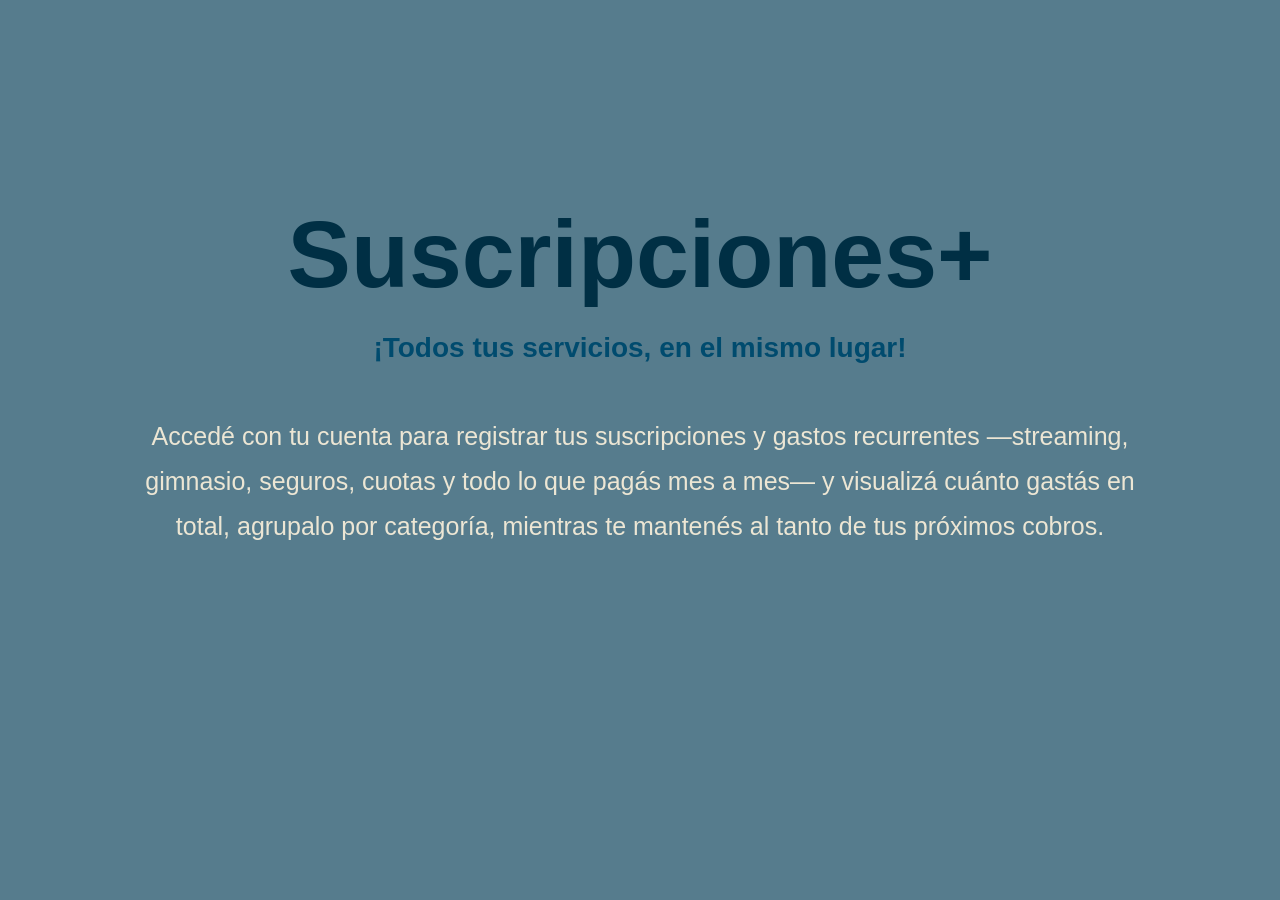
==== static/index.html @ 96b7b7ec "Primer commit: index.html y servidor básico" ====
<!DOCTYPE html>
<html lang="es">
<head>
  <meta charset="UTF-8">
  <title>Suscripciones+</title>
  <link rel="stylesheet" type="text/css" href="estilos.css">
</head>
<body>
  <h1>Suscripciones+</h1>
  <h2> ¡Todos tus servicios, en el mismo lugar!</h2>
  <p>Accedé con tu cuenta para registrar tus suscripciones y gastos recurrentes —streaming, gimnasio, seguros, cuotas y todo lo que pagás mes a mes— y visualizá cuánto gastás en total, agrupalo por categoría, mientras te mantenés al tanto de tus próximos cobros.</p>

</body>
</html>
---- static/estilos.css ----
body {

  background-color: #567c8d;
  text-align: center;
  margin: 200px auto;
  padding: 20px auto;
  max-width: 1000px;
}

h1 {
  font-family: Verdana, Geneva, Tahoma, sans-serif;
  font-weight: bold;
  font-size: 95px;
  color: #002f44;
  margin-bottom: 20px;
  margin: 20px auto;
}

h2 {
  font-family: Verdana, Geneva, Tahoma, sans-serif;
  font-size: 28px;
  color: #004b6e;
  margin-bottom: 20px;
}
p {
  font-size: 25px;
   font-family: 'Gill Sans', 'Gill Sans MT', Calibri, 'Trebuchet MS', sans-serif;
 
  color: #ece6d4;
  line-height: 1.8;
  margin: 50px auto;
}
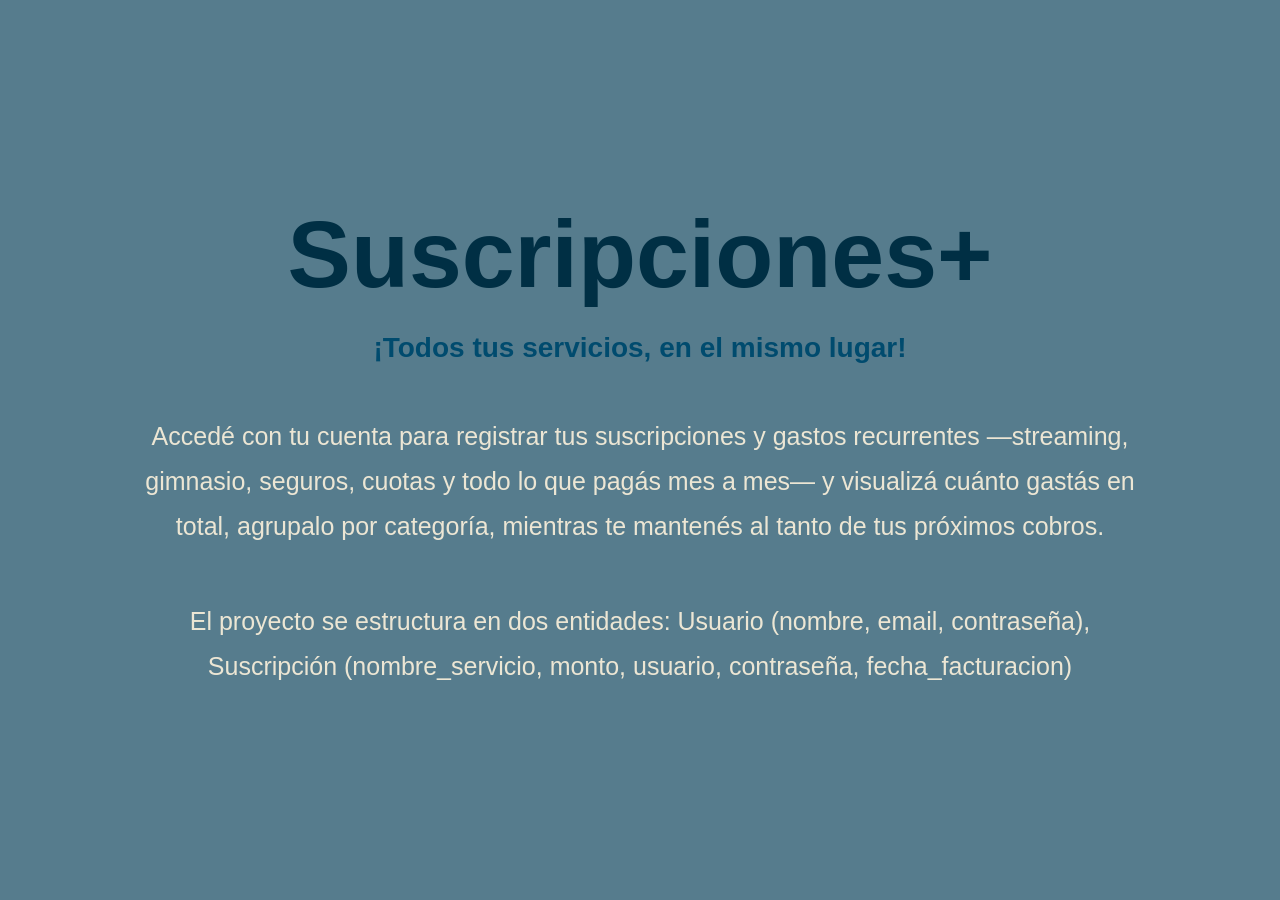
==== commit 30c7ad94: "Update index.html Added a paragraph describing the project structure and entities." ====
--- a/static/index.html
+++ b/static/index.html
@@ -1,7 +1,6 @@
 <!DOCTYPE html>
-<html lang="es">
+<html>
 <head>
-  <meta charset="UTF-8">
   <title>Suscripciones+</title>
   <link rel="stylesheet" type="text/css" href="estilos.css">
 </head>
@@ -9,6 +8,6 @@
   <h1>Suscripciones+</h1>
   <h2> ¡Todos tus servicios, en el mismo lugar!</h2>
   <p>Accedé con tu cuenta para registrar tus suscripciones y gastos recurrentes —streaming, gimnasio, seguros, cuotas y todo lo que pagás mes a mes— y visualizá cuánto gastás en total, agrupalo por categoría, mientras te mantenés al tanto de tus próximos cobros.</p>
-
+  <p>El proyecto se estructura en dos entidades: Usuario (nombre, email, contraseña), Suscripción (nombre_servicio, monto, usuario, contraseña, fecha_facturacion)</p>
 </body>
-</html>+</html>
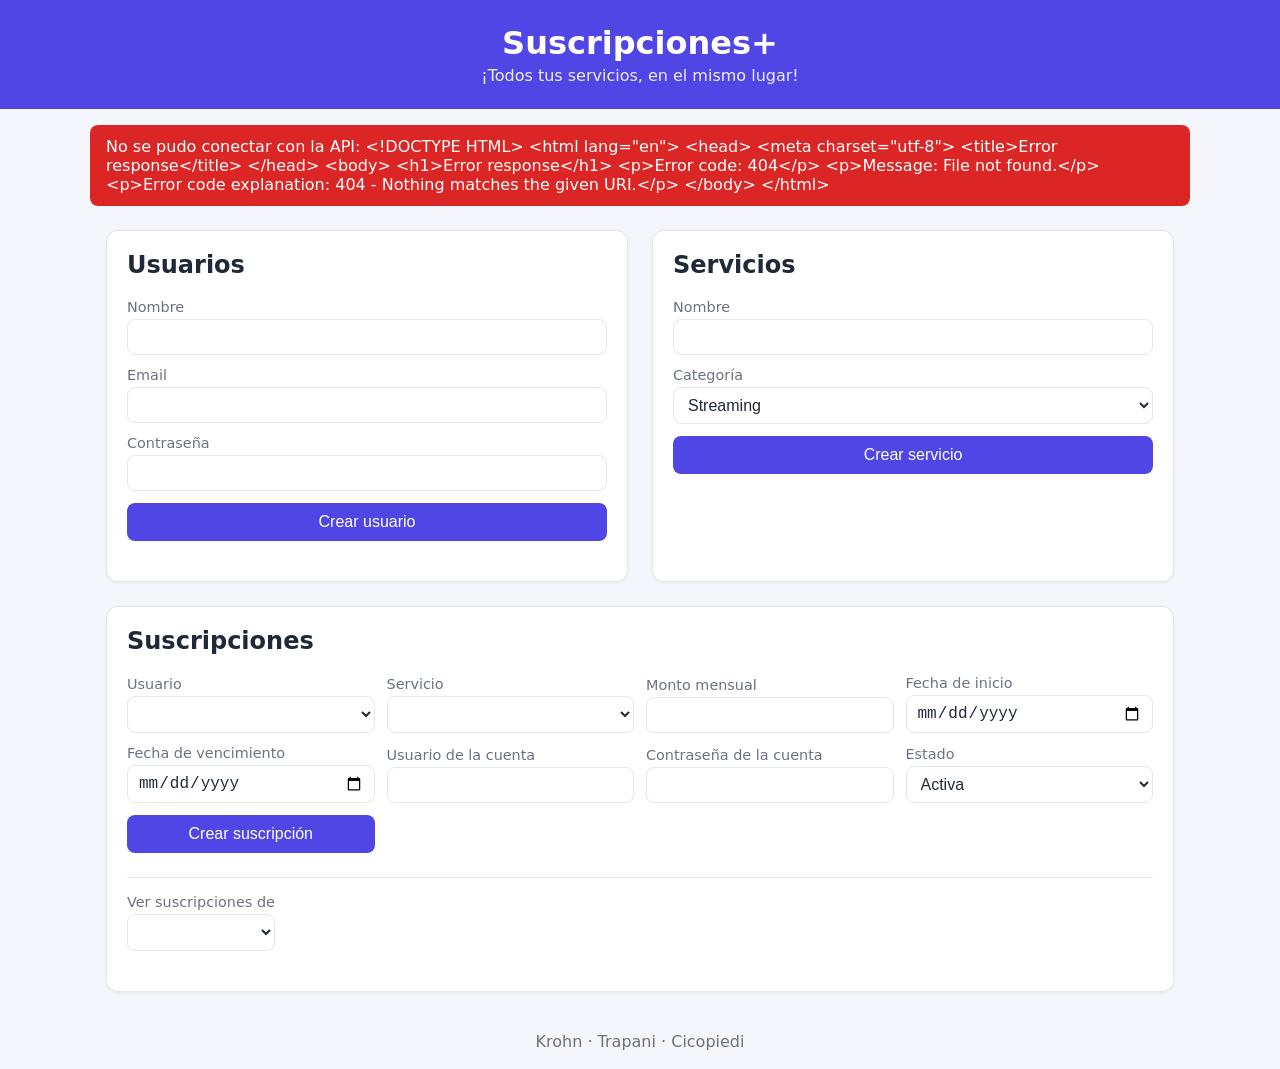
==== commit fb258e1d: "TP4: frontend HTML/CSS/JS que consume la API REST y ejercicios 1 a 5" ====
--- a/static/index.html
+++ b/static/index.html
@@ -1,13 +1,110 @@
 <!DOCTYPE html>
-<html>
+<html lang="es">
 <head>
+  <meta charset="UTF-8">
+  <meta name="viewport" content="width=device-width, initial-scale=1.0">
   <title>Suscripciones+</title>
-  <link rel="stylesheet" type="text/css" href="estilos.css">
+  <link rel="stylesheet" href="styles.css">
 </head>
 <body>
-  <h1>Suscripciones+</h1>
-  <h2> ¡Todos tus servicios, en el mismo lugar!</h2>
-  <p>Accedé con tu cuenta para registrar tus suscripciones y gastos recurrentes —streaming, gimnasio, seguros, cuotas y todo lo que pagás mes a mes— y visualizá cuánto gastás en total, agrupalo por categoría, mientras te mantenés al tanto de tus próximos cobros.</p>
-  <p>El proyecto se estructura en dos entidades: Usuario (nombre, email, contraseña), Suscripción (nombre_servicio, monto, usuario, contraseña, fecha_facturacion)</p>
+  <header class="encabezado">
+    <h1>Suscripciones+</h1>
+    <p>¡Todos tus servicios, en el mismo lugar!</p>
+  </header>
+
+  <div id="mensaje" class="mensaje" role="status" hidden></div>
+
+  <main class="tablero">
+
+    <!-- ===================== USUARIOS ===================== -->
+    <section class="panel" id="panel-usuarios">
+      <h2>Usuarios</h2>
+      <form id="form-usuario" class="formulario">
+        <label>Nombre
+          <input type="text" name="nombre" required>
+        </label>
+        <label>Email
+          <input type="email" name="email" required>
+        </label>
+        <label>Contraseña
+          <input type="password" name="password" required>
+        </label>
+        <button type="submit">Crear usuario</button>
+      </form>
+      <ul id="lista-usuarios" class="lista"></ul>
+    </section>
+
+    <!-- ===================== SERVICIOS ===================== -->
+    <section class="panel" id="panel-servicios">
+      <h2>Servicios</h2>
+      <form id="form-servicio" class="formulario">
+        <label>Nombre
+          <input type="text" name="nombre" required>
+        </label>
+        <label>Categoría
+          <select name="categoria" required>
+            <option>Streaming</option>
+            <option>Música</option>
+            <option>Software</option>
+            <option>Gimnasio</option>
+            <option>Salud</option>
+            <option>Financiero</option>
+            <option>Turismo</option>
+            <option>Otros</option>
+          </select>
+        </label>
+        <button type="submit">Crear servicio</button>
+      </form>
+      <ul id="lista-servicios" class="lista"></ul>
+    </section>
+
+    <!-- ===================== SUSCRIPCIONES ===================== -->
+    <section class="panel panel-ancho" id="panel-suscripciones">
+      <h2>Suscripciones</h2>
+      <form id="form-suscripcion" class="formulario formulario-grilla">
+        <label>Usuario
+          <select name="id_usuario" class="select-usuarios" required></select>
+        </label>
+        <label>Servicio
+          <select name="id_servicio" id="select-servicios" required></select>
+        </label>
+        <label>Monto mensual
+          <input type="number" name="monto" min="0.01" step="0.01" required>
+        </label>
+        <label>Fecha de inicio
+          <input type="date" name="fecha_inicio" required>
+        </label>
+        <label>Fecha de vencimiento
+          <input type="date" name="fecha_vencimiento" required>
+        </label>
+        <label>Usuario de la cuenta
+          <input type="text" name="usuario_cuenta" required>
+        </label>
+        <label>Contraseña de la cuenta
+          <input type="password" name="password_cuenta" required>
+        </label>
+        <label>Estado
+          <select name="estado">
+            <option>Activa</option>
+            <option>Pausada</option>
+            <option>Cancelada</option>
+          </select>
+        </label>
+        <button type="submit">Crear suscripción</button>
+      </form>
+
+      <div class="filtro">
+        <label>Ver suscripciones de
+          <select id="filtro-usuario" class="select-usuarios"></select>
+        </label>
+        <p id="total-mensual" class="total"></p>
+      </div>
+      <ul id="lista-suscripciones" class="lista"></ul>
+    </section>
+  </main>
+
+  <footer class="pie">Krohn · Trapani · Cicopiedi</footer>
+
+  <script src="app.js"></script>
 </body>
 </html>
--- a/static/styles.css
+++ b/static/styles.css
@@ -0,0 +1,223 @@
+:root {
+  --fondo: #f4f6fb;
+  --tarjeta: #ffffff;
+  --texto: #1f2937;
+  --suave: #6b7280;
+  --primario: #4f46e5;
+  --primario-oscuro: #4338ca;
+  --peligro: #dc2626;
+  --exito: #16a34a;
+  --borde: #e5e7eb;
+}
+
+* {
+  box-sizing: border-box;
+}
+
+body {
+  margin: 0;
+  font-family: system-ui, -apple-system, "Segoe UI", Roboto, sans-serif;
+  background: var(--fondo);
+  color: var(--texto);
+}
+
+.encabezado {
+  background: var(--primario);
+  color: white;
+  padding: 24px 16px;
+  text-align: center;
+}
+
+.encabezado h1 {
+  margin: 0 0 4px;
+}
+
+.encabezado p {
+  margin: 0;
+  opacity: 0.9;
+}
+
+/* Layout principal con CSS Grid: dos paneles arriba y suscripciones abajo a lo ancho */
+.tablero {
+  display: grid;
+  grid-template-columns: repeat(2, 1fr);
+  gap: 24px;
+  max-width: 1100px;
+  margin: 24px auto;
+  padding: 0 16px;
+}
+
+.panel {
+  background: var(--tarjeta);
+  border: 1px solid var(--borde);
+  border-radius: 12px;
+  padding: 20px;
+  box-shadow: 0 1px 3px rgba(0, 0, 0, 0.06);
+}
+
+.panel h2 {
+  margin-top: 0;
+}
+
+.panel-ancho {
+  grid-column: 1 / -1;
+}
+
+/* Formularios con Flexbox */
+.formulario {
+  display: flex;
+  flex-direction: column;
+  gap: 12px;
+}
+
+.formulario-grilla {
+  display: grid;
+  grid-template-columns: repeat(auto-fit, minmax(200px, 1fr));
+  align-items: end;
+}
+
+label {
+  display: flex;
+  flex-direction: column;
+  gap: 4px;
+  font-size: 0.9rem;
+  color: var(--suave);
+}
+
+input,
+select {
+  padding: 8px 10px;
+  border: 1px solid var(--borde);
+  border-radius: 8px;
+  font-size: 1rem;
+  color: var(--texto);
+  background: white;
+}
+
+input:focus,
+select:focus {
+  outline: 2px solid var(--primario);
+  outline-offset: 1px;
+}
+
+button {
+  padding: 10px 14px;
+  border: none;
+  border-radius: 8px;
+  background: var(--primario);
+  color: white;
+  font-size: 1rem;
+  cursor: pointer;
+}
+
+button:hover {
+  background: var(--primario-oscuro);
+}
+
+/* Listas de entidades */
+.lista {
+  list-style: none;
+  padding: 0;
+  margin: 20px 0 0;
+  display: flex;
+  flex-direction: column;
+  gap: 8px;
+}
+
+.item {
+  display: flex;
+  justify-content: space-between;
+  align-items: center;
+  gap: 12px;
+  padding: 10px 12px;
+  border: 1px solid var(--borde);
+  border-radius: 8px;
+}
+
+.item-info {
+  display: flex;
+  flex-direction: column;
+  min-width: 0;
+}
+
+.item-detalle {
+  font-size: 0.85rem;
+  color: var(--suave);
+  overflow-wrap: anywhere;
+}
+
+.vacio {
+  color: var(--suave);
+  font-style: italic;
+}
+
+.btn-eliminar {
+  background: transparent;
+  color: var(--peligro);
+  border: 1px solid var(--peligro);
+  padding: 6px 10px;
+  font-size: 0.85rem;
+  flex-shrink: 0;
+}
+
+.btn-eliminar:hover {
+  background: var(--peligro);
+  color: white;
+}
+
+.etiqueta {
+  display: inline-block;
+  padding: 2px 8px;
+  border-radius: 999px;
+  font-size: 0.75rem;
+  background: #eef2ff;
+  color: var(--primario);
+}
+
+.filtro {
+  display: flex;
+  flex-wrap: wrap;
+  justify-content: space-between;
+  align-items: end;
+  gap: 12px;
+  margin-top: 24px;
+  padding-top: 16px;
+  border-top: 1px solid var(--borde);
+}
+
+.total {
+  margin: 0;
+  font-weight: 600;
+}
+
+.mensaje {
+  max-width: 1100px;
+  margin: 16px auto 0;
+  padding: 12px 16px;
+  border-radius: 8px;
+  color: white;
+}
+
+.mensaje.ok {
+  background: var(--exito);
+}
+
+.mensaje.error {
+  background: var(--peligro);
+}
+
+.pie {
+  text-align: center;
+  color: var(--suave);
+  padding: 16px;
+}
+
+@media (max-width: 720px) {
+  .tablero {
+    grid-template-columns: 1fr;
+  }
+
+  .mensaje {
+    margin: 16px 16px 0;
+  }
+}
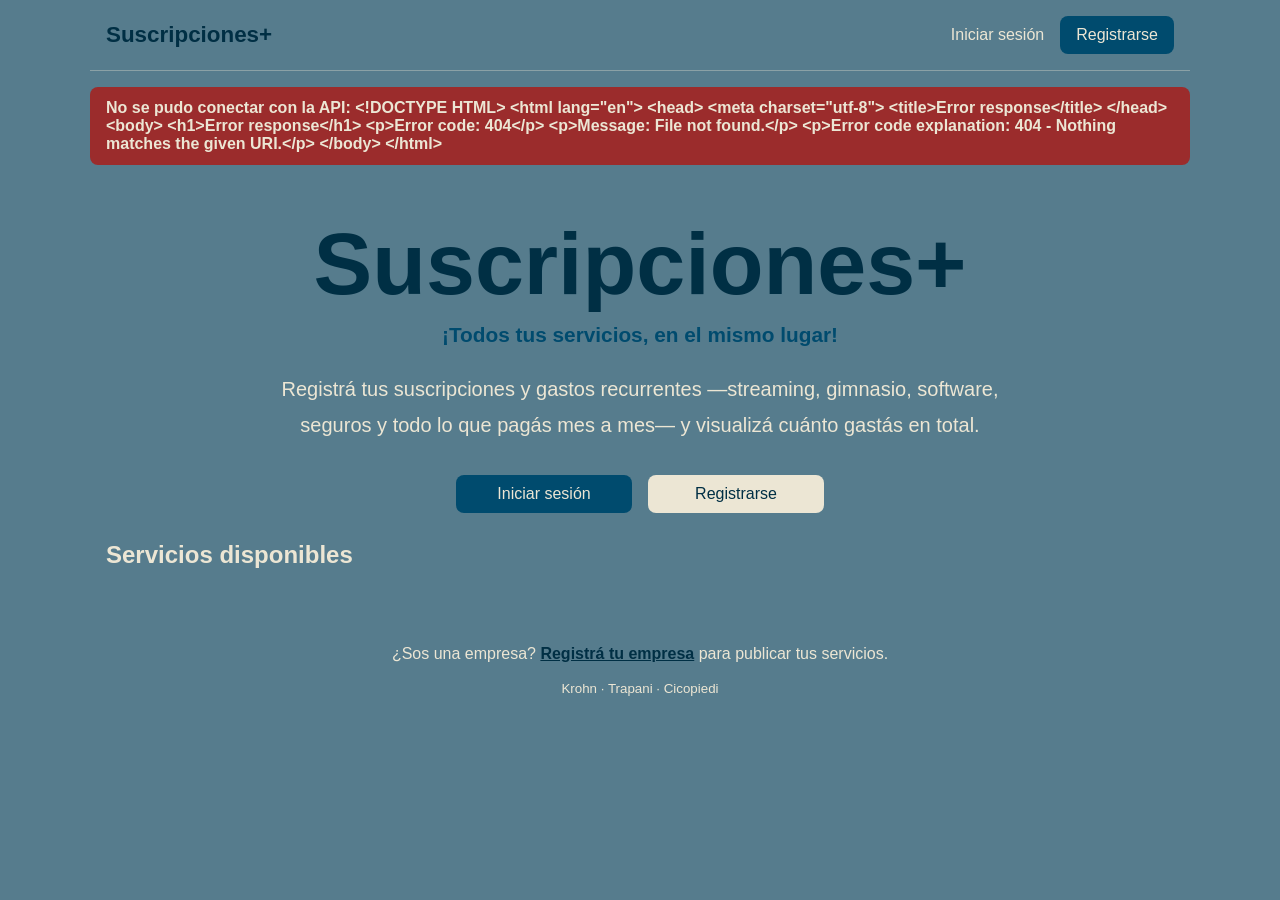
==== commit 8915f119: "TP4: inicio público, login/registro con sesiones y secciones separadas para consumidores y empresas" ====
--- a/static/index.html
+++ b/static/index.html
@@ -3,107 +3,46 @@
 <head>
   <meta charset="UTF-8">
   <meta name="viewport" content="width=device-width, initial-scale=1.0">
-  <title>Suscripciones+</title>
+  <title>Inicio · Suscripciones+</title>
   <link rel="stylesheet" href="styles.css">
 </head>
-<body>
-  <header class="encabezado">
-    <h1>Suscripciones+</h1>
-    <p>¡Todos tus servicios, en el mismo lugar!</p>
+<body data-pagina="inicio">
+  <header class="barra">
+    <a href="/" class="marca">Suscripciones+</a>
+    <!-- app.js reemplaza estos links según la sesión -->
+    <nav id="navegacion">
+      <a href="login.html">Iniciar sesión</a>
+      <a href="registro.html" class="boton">Registrarse</a>
+    </nav>
   </header>
 
   <div id="mensaje" class="mensaje" role="status" hidden></div>
 
-  <main class="tablero">
-
-    <!-- ===================== USUARIOS ===================== -->
-    <section class="panel" id="panel-usuarios">
-      <h2>Usuarios</h2>
-      <form id="form-usuario" class="formulario">
-        <label>Nombre
-          <input type="text" name="nombre" required>
-        </label>
-        <label>Email
-          <input type="email" name="email" required>
-        </label>
-        <label>Contraseña
-          <input type="password" name="password" required>
-        </label>
-        <button type="submit">Crear usuario</button>
-      </form>
-      <ul id="lista-usuarios" class="lista"></ul>
+  <main class="contenido">
+    <section class="portada">
+      <h1>Suscripciones+</h1>
+      <p class="lema">¡Todos tus servicios, en el mismo lugar!</p>
+      <p class="descripcion">
+        Registrá tus suscripciones y gastos recurrentes —streaming, gimnasio,
+        software, seguros y todo lo que pagás mes a mes— y visualizá cuánto
+        gastás en total.
+      </p>
+      <div class="acciones" id="acciones-inicio">
+        <a href="login.html" class="boton">Iniciar sesión</a>
+        <a href="registro.html" class="boton boton-claro">Registrarse</a>
+      </div>
     </section>
 
-    <!-- ===================== SERVICIOS ===================== -->
-    <section class="panel" id="panel-servicios">
-      <h2>Servicios</h2>
-      <form id="form-servicio" class="formulario">
-        <label>Nombre
-          <input type="text" name="nombre" required>
-        </label>
-        <label>Categoría
-          <select name="categoria" required>
-            <option>Streaming</option>
-            <option>Música</option>
-            <option>Software</option>
-            <option>Gimnasio</option>
-            <option>Salud</option>
-            <option>Financiero</option>
-            <option>Turismo</option>
-            <option>Otros</option>
-          </select>
-        </label>
-        <button type="submit">Crear servicio</button>
-      </form>
-      <ul id="lista-servicios" class="lista"></ul>
-    </section>
-
-    <!-- ===================== SUSCRIPCIONES ===================== -->
-    <section class="panel panel-ancho" id="panel-suscripciones">
-      <h2>Suscripciones</h2>
-      <form id="form-suscripcion" class="formulario formulario-grilla">
-        <label>Usuario
-          <select name="id_usuario" class="select-usuarios" required></select>
-        </label>
-        <label>Servicio
-          <select name="id_servicio" id="select-servicios" required></select>
-        </label>
-        <label>Monto mensual
-          <input type="number" name="monto" min="0.01" step="0.01" required>
-        </label>
-        <label>Fecha de inicio
-          <input type="date" name="fecha_inicio" required>
-        </label>
-        <label>Fecha de vencimiento
-          <input type="date" name="fecha_vencimiento" required>
-        </label>
-        <label>Usuario de la cuenta
-          <input type="text" name="usuario_cuenta" required>
-        </label>
-        <label>Contraseña de la cuenta
-          <input type="password" name="password_cuenta" required>
-        </label>
-        <label>Estado
-          <select name="estado">
-            <option>Activa</option>
-            <option>Pausada</option>
-            <option>Cancelada</option>
-          </select>
-        </label>
-        <button type="submit">Crear suscripción</button>
-      </form>
-
-      <div class="filtro">
-        <label>Ver suscripciones de
-          <select id="filtro-usuario" class="select-usuarios"></select>
-        </label>
-        <p id="total-mensual" class="total"></p>
-      </div>
-      <ul id="lista-suscripciones" class="lista"></ul>
+    <section>
+      <h2>Servicios disponibles</h2>
+      <ul id="catalogo" class="catalogo"></ul>
     </section>
   </main>
 
-  <footer class="pie">Krohn · Trapani · Cicopiedi</footer>
+  <footer class="pie">
+    <p id="aviso-empresas">¿Sos una empresa? <a href="registro.html?tipo=empresa">Registrá tu empresa</a> para publicar tus servicios.</p>
+    <small>Krohn · Trapani · Cicopiedi</small>
+  </footer>
 
   <script src="app.js"></script>
 </body>
--- a/static/styles.css
+++ b/static/styles.css
@@ -1,13 +1,16 @@
+/* Paleta de la primera entrega: azul acero, azul petróleo y crema */
 :root {
-  --fondo: #f4f6fb;
-  --tarjeta: #ffffff;
-  --texto: #1f2937;
-  --suave: #6b7280;
-  --primario: #4f46e5;
-  --primario-oscuro: #4338ca;
-  --peligro: #dc2626;
-  --exito: #16a34a;
-  --borde: #e5e7eb;
+  --fondo: #567c8d;
+  --tarjeta: #ece6d4;
+  --campo: #f7f3e8;
+  --texto: #002f44;
+  --suave: #4a6672;
+  --primario: #004b6e;
+  --primario-oscuro: #002f44;
+  --crema: #ece6d4;
+  --peligro: #9b2c2c;
+  --exito: #1e6b3a;
+  --borde: #cfc5a8;
 }
 
 * {
@@ -16,35 +19,243 @@
 
 body {
   margin: 0;
-  font-family: system-ui, -apple-system, "Segoe UI", Roboto, sans-serif;
+  font-family: "Gill Sans", "Gill Sans MT", Calibri, "Trebuchet MS", sans-serif;
   background: var(--fondo);
   color: var(--texto);
 }
 
-.encabezado {
+h1,
+h2 {
+  font-family: Verdana, Geneva, Tahoma, sans-serif;
+}
+
+a {
+  color: var(--primario-oscuro);
+}
+
+/* ---------- Barra de navegación (Flexbox) ---------- */
+
+.barra {
+  display: flex;
+  flex-wrap: wrap;
+  justify-content: space-between;
+  align-items: center;
+  gap: 12px;
+  max-width: 1100px;
+  margin: 0 auto;
+  padding: 16px;
+  border-bottom: 1px solid rgba(236, 230, 212, 0.35);
+}
+
+.marca {
+  font-family: Verdana, Geneva, Tahoma, sans-serif;
+  font-size: 1.4rem;
+  font-weight: bold;
+  text-decoration: none;
+  color: var(--primario-oscuro);
+}
+
+#navegacion {
+  display: flex;
+  flex-wrap: wrap;
+  align-items: center;
+  gap: 16px;
+}
+
+#navegacion a {
+  color: var(--crema);
+  text-decoration: none;
+}
+
+#navegacion a:hover {
+  text-decoration: underline;
+}
+
+.saludo {
+  color: var(--crema);
+  font-weight: bold;
+}
+
+.boton-salir {
+  padding: 6px 12px;
+  background: transparent;
+  border: 1px solid var(--crema);
+  color: var(--crema);
+}
+
+.boton-salir:hover {
+  background: var(--crema);
+  color: var(--primario-oscuro);
+}
+
+/* enlaces con aspecto de botón */
+.boton,
+#navegacion a.boton {
+  display: inline-block;
+  padding: 10px 16px;
+  border-radius: 8px;
   background: var(--primario);
-  color: white;
-  padding: 24px 16px;
+  color: var(--crema);
+  text-decoration: none;
   text-align: center;
 }
 
-.encabezado h1 {
-  margin: 0 0 4px;
-}
-
-.encabezado p {
-  margin: 0;
-  opacity: 0.9;
-}
-
-/* Layout principal con CSS Grid: dos paneles arriba y suscripciones abajo a lo ancho */
-.tablero {
-  display: grid;
-  grid-template-columns: repeat(2, 1fr);
-  gap: 24px;
+.boton:hover,
+#navegacion a.boton:hover {
+  background: var(--primario-oscuro);
+  text-decoration: none;
+}
+
+.boton-claro {
+  background: var(--crema);
+  color: var(--primario-oscuro);
+}
+
+.boton-claro:hover {
+  background: var(--campo);
+}
+
+.contenido {
   max-width: 1100px;
   margin: 24px auto;
   padding: 0 16px;
+}
+
+.contenido > h1,
+.bienvenida h1,
+.titulo-con-accion h1 {
+  color: var(--primario-oscuro);
+}
+
+/* ---------- Portada (home) ---------- */
+
+.portada {
+  text-align: center;
+  padding: 24px 0 8px;
+}
+
+.portada h1 {
+  margin: 0 0 8px;
+  font-size: clamp(2.8rem, 10vw, 5.5rem);
+  color: var(--primario-oscuro);
+}
+
+.lema {
+  margin: 0;
+  font-family: Verdana, Geneva, Tahoma, sans-serif;
+  font-size: 1.3rem;
+  font-weight: bold;
+  color: var(--primario);
+}
+
+.descripcion {
+  max-width: 46rem;
+  margin: 24px auto 32px;
+  font-size: 1.25rem;
+  line-height: 1.8;
+  color: var(--crema);
+}
+
+.acciones {
+  display: flex;
+  flex-wrap: wrap;
+  justify-content: center;
+  gap: 16px;
+}
+
+.acciones .boton {
+  min-width: 11rem;
+}
+
+section > h2 {
+  color: var(--crema);
+}
+
+/* catálogo público con CSS Grid */
+.catalogo {
+  list-style: none;
+  padding: 0;
+  display: grid;
+  grid-template-columns: repeat(auto-fill, minmax(12rem, 1fr));
+  gap: 16px;
+}
+
+.catalogo li {
+  display: flex;
+  flex-direction: column;
+  align-items: flex-start;
+  gap: 6px;
+  padding: 16px;
+  border-radius: 12px;
+  background: var(--tarjeta);
+}
+
+.catalogo li.vacio {
+  grid-column: 1 / -1;
+}
+
+/* ---------- Login y registro ---------- */
+
+.tarjeta-chica {
+  max-width: 28rem;
+  margin: 16px auto;
+}
+
+.ayuda {
+  color: var(--suave);
+}
+
+/* ---------- Cuenta del consumidor ---------- */
+
+.bienvenida {
+  margin-bottom: 24px;
+}
+
+.bienvenida h1 {
+  margin-bottom: 8px;
+}
+
+.opciones {
+  display: grid;
+  grid-template-columns: repeat(auto-fit, minmax(16rem, 1fr));
+  gap: 24px;
+}
+
+.opcion {
+  color: inherit;
+  text-decoration: none;
+  transition: transform 0.15s, box-shadow 0.15s;
+}
+
+.opcion:hover {
+  transform: translateY(-3px);
+  box-shadow: 0 6px 16px rgba(0, 47, 68, 0.35);
+}
+
+.opcion h3 {
+  margin-top: 0;
+  color: var(--primario);
+}
+
+.titulo-con-accion {
+  display: flex;
+  flex-wrap: wrap;
+  justify-content: space-between;
+  align-items: center;
+  gap: 16px;
+  margin-bottom: 16px;
+}
+
+.titulo-con-accion h1 {
+  margin: 0;
+}
+
+/* Panel de empresas con CSS Grid: formulario y catálogo lado a lado */
+.tablero {
+  display: grid;
+  grid-template-columns: minmax(0, 2fr) minmax(0, 3fr);
+  gap: 24px;
+  align-items: start;
 }
 
 .panel {
@@ -52,15 +263,12 @@
   border: 1px solid var(--borde);
   border-radius: 12px;
   padding: 20px;
-  box-shadow: 0 1px 3px rgba(0, 0, 0, 0.06);
+  box-shadow: 0 2px 8px rgba(0, 47, 68, 0.25);
 }
 
 .panel h2 {
   margin-top: 0;
-}
-
-.panel-ancho {
-  grid-column: 1 / -1;
+  color: var(--primario);
 }
 
 /* Formularios con Flexbox */
@@ -91,7 +299,7 @@
   border-radius: 8px;
   font-size: 1rem;
   color: var(--texto);
-  background: white;
+  background: var(--campo);
 }
 
 input:focus,
@@ -105,7 +313,7 @@
   border: none;
   border-radius: 8px;
   background: var(--primario);
-  color: white;
+  color: var(--crema);
   font-size: 1rem;
   cursor: pointer;
 }
@@ -162,7 +370,7 @@
 
 .btn-eliminar:hover {
   background: var(--peligro);
-  color: white;
+  color: var(--crema);
 }
 
 .etiqueta {
@@ -170,24 +378,21 @@
   padding: 2px 8px;
   border-radius: 999px;
   font-size: 0.75rem;
-  background: #eef2ff;
-  color: var(--primario);
-}
-
-.filtro {
-  display: flex;
-  flex-wrap: wrap;
-  justify-content: space-between;
-  align-items: end;
-  gap: 12px;
-  margin-top: 24px;
-  padding-top: 16px;
-  border-top: 1px solid var(--borde);
+  background: var(--fondo);
+  color: var(--crema);
 }
 
 .total {
   margin: 0;
   font-weight: 600;
+}
+
+.panel .total + .lista {
+  margin-top: 16px;
+}
+
+.panel .lista:first-child {
+  margin-top: 0;
 }
 
 .mensaje {
@@ -195,7 +400,13 @@
   margin: 16px auto 0;
   padding: 12px 16px;
   border-radius: 8px;
-  color: white;
+  color: var(--crema);
+  font-weight: bold;
+}
+
+/* los mensajes de la API empiezan en minúscula */
+.mensaje::first-letter {
+  text-transform: uppercase;
 }
 
 .mensaje.ok {
@@ -208,8 +419,13 @@
 
 .pie {
   text-align: center;
-  color: var(--suave);
+  color: var(--crema);
   padding: 16px;
+}
+
+.pie a {
+  color: var(--primario-oscuro);
+  font-weight: bold;
 }
 
 @media (max-width: 720px) {
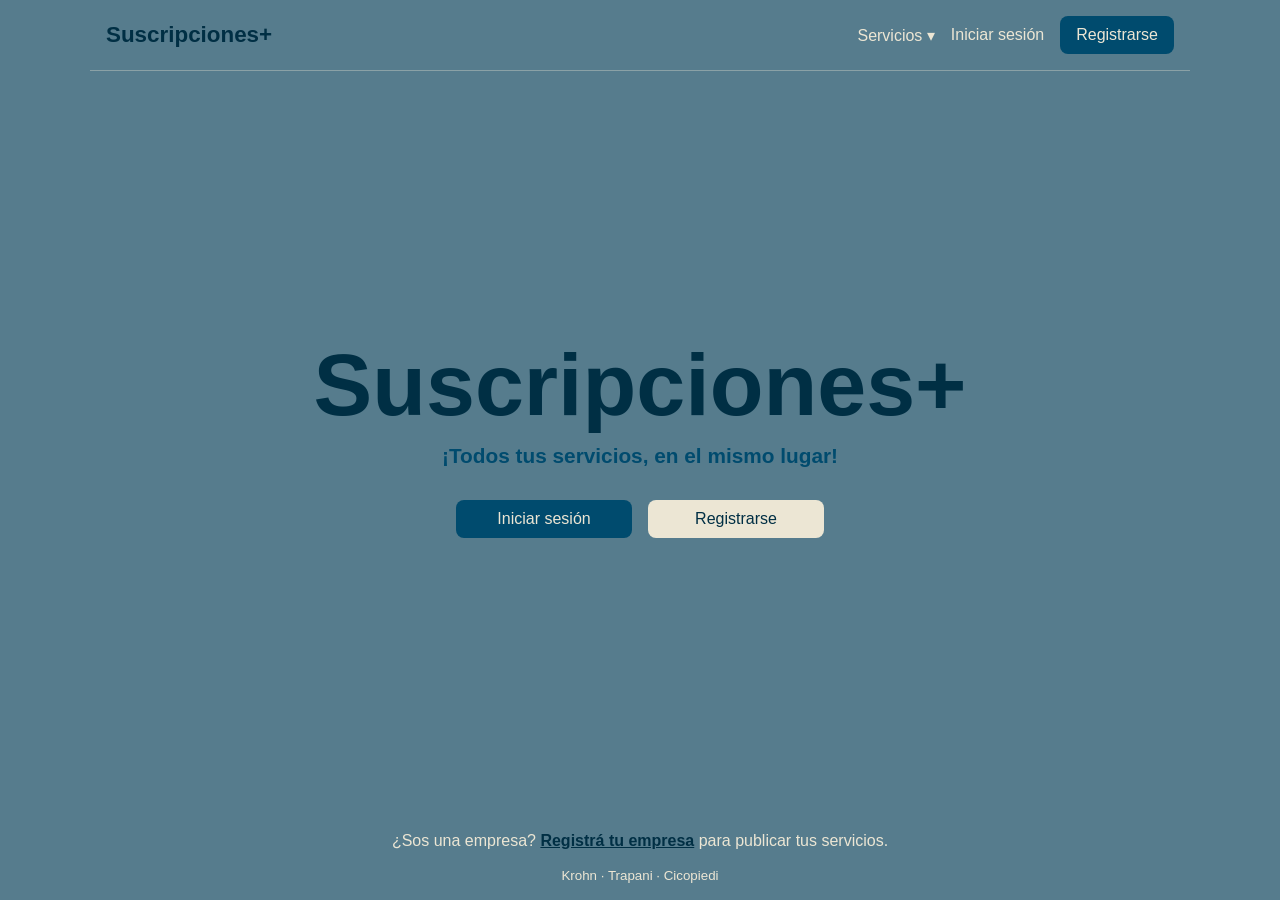
==== commit 0a5af3d9: "TP4: menú desplegable de servicios en la barra y portada centrada" ====
--- a/static/index.html
+++ b/static/index.html
@@ -9,8 +9,12 @@
 <body data-pagina="inicio">
   <header class="barra">
     <a href="/" class="marca">Suscripciones+</a>
-    <!-- app.js reemplaza estos links según la sesión -->
+    <!-- app.js completa el menú de servicios y cambia los links según la sesión -->
     <nav id="navegacion">
+      <div class="desplegable" id="desplegable-servicios">
+        <button type="button" class="desplegable-boton" aria-haspopup="true">Servicios ▾</button>
+        <ul class="desplegable-menu" id="menu-servicios"></ul>
+      </div>
       <a href="login.html">Iniciar sesión</a>
       <a href="registro.html" class="boton">Registrarse</a>
     </nav>
@@ -22,20 +26,10 @@
     <section class="portada">
       <h1>Suscripciones+</h1>
       <p class="lema">¡Todos tus servicios, en el mismo lugar!</p>
-      <p class="descripcion">
-        Registrá tus suscripciones y gastos recurrentes —streaming, gimnasio,
-        software, seguros y todo lo que pagás mes a mes— y visualizá cuánto
-        gastás en total.
-      </p>
       <div class="acciones" id="acciones-inicio">
         <a href="login.html" class="boton">Iniciar sesión</a>
         <a href="registro.html" class="boton boton-claro">Registrarse</a>
       </div>
-    </section>
-
-    <section>
-      <h2>Servicios disponibles</h2>
-      <ul id="catalogo" class="catalogo"></ul>
     </section>
   </main>
 
--- a/static/styles.css
+++ b/static/styles.css
@@ -19,6 +19,9 @@
 
 body {
   margin: 0;
+  min-height: 100vh;
+  display: flex;
+  flex-direction: column;
   font-family: "Gill Sans", "Gill Sans MT", Calibri, "Trebuchet MS", sans-serif;
   background: var(--fondo);
   color: var(--texto);
@@ -36,6 +39,7 @@
 /* ---------- Barra de navegación (Flexbox) ---------- */
 
 .barra {
+  width: 100%;
   display: flex;
   flex-wrap: wrap;
   justify-content: space-between;
@@ -116,6 +120,8 @@
 }
 
 .contenido {
+  flex: 1;
+  width: 100%;
   max-width: 1100px;
   margin: 24px auto;
   padding: 0 16px;
@@ -127,11 +133,16 @@
   color: var(--primario-oscuro);
 }
 
-/* ---------- Portada (home) ---------- */
+/* ---------- Portada (home): centrada en la pantalla ---------- */
+
+body[data-pagina="inicio"] .contenido {
+  display: flex;
+  align-items: center;
+  justify-content: center;
+}
 
 .portada {
   text-align: center;
-  padding: 24px 0 8px;
 }
 
 .portada h1 {
@@ -148,12 +159,8 @@
   color: var(--primario);
 }
 
-.descripcion {
-  max-width: 46rem;
-  margin: 24px auto 32px;
-  font-size: 1.25rem;
-  line-height: 1.8;
-  color: var(--crema);
+.portada .acciones {
+  margin-top: 32px;
 }
 
 .acciones {
@@ -171,27 +178,63 @@
   color: var(--crema);
 }
 
-/* catálogo público con CSS Grid */
-.catalogo {
+/* ---------- Menú desplegable de servicios (barra superior) ---------- */
+
+.desplegable {
+  position: relative;
+}
+
+.desplegable-boton {
+  padding: 6px 0;
+  background: transparent;
+  color: var(--crema);
+  font-family: inherit;
+}
+
+.desplegable-boton:hover {
+  background: transparent;
+  text-decoration: underline;
+}
+
+/* se muestra al pasar el cursor (o al enfocarlo con el teclado o un toque) */
+.desplegable-menu {
+  display: none;
+  position: absolute;
+  top: 100%;
+  left: 0;
+  z-index: 10;
+  min-width: 16rem;
+  max-height: 60vh;
+  overflow-y: auto;
+  margin: 0;
+  padding: 8px;
   list-style: none;
-  padding: 0;
-  display: grid;
-  grid-template-columns: repeat(auto-fill, minmax(12rem, 1fr));
-  gap: 16px;
-}
-
-.catalogo li {
-  display: flex;
-  flex-direction: column;
-  align-items: flex-start;
-  gap: 6px;
-  padding: 16px;
+  background: var(--tarjeta);
   border-radius: 12px;
-  background: var(--tarjeta);
-}
-
-.catalogo li.vacio {
-  grid-column: 1 / -1;
+  box-shadow: 0 8px 20px rgba(0, 47, 68, 0.35);
+}
+
+.desplegable:hover .desplegable-menu,
+.desplegable:focus-within .desplegable-menu {
+  display: block;
+}
+
+.desplegable-menu li {
+  display: flex;
+  justify-content: space-between;
+  align-items: center;
+  gap: 12px;
+  padding: 8px 10px;
+  border-radius: 8px;
+  color: var(--texto);
+}
+
+.desplegable-menu li:hover {
+  background: var(--campo);
+}
+
+.desplegable-menu li.vacio {
+  display: block;
 }
 
 /* ---------- Login y registro ---------- */
@@ -396,6 +439,7 @@
 }
 
 .mensaje {
+  width: 100%;
   max-width: 1100px;
   margin: 16px auto 0;
   padding: 12px 16px;
@@ -434,6 +478,7 @@
   }
 
   .mensaje {
+    width: auto;
     margin: 16px 16px 0;
   }
 }
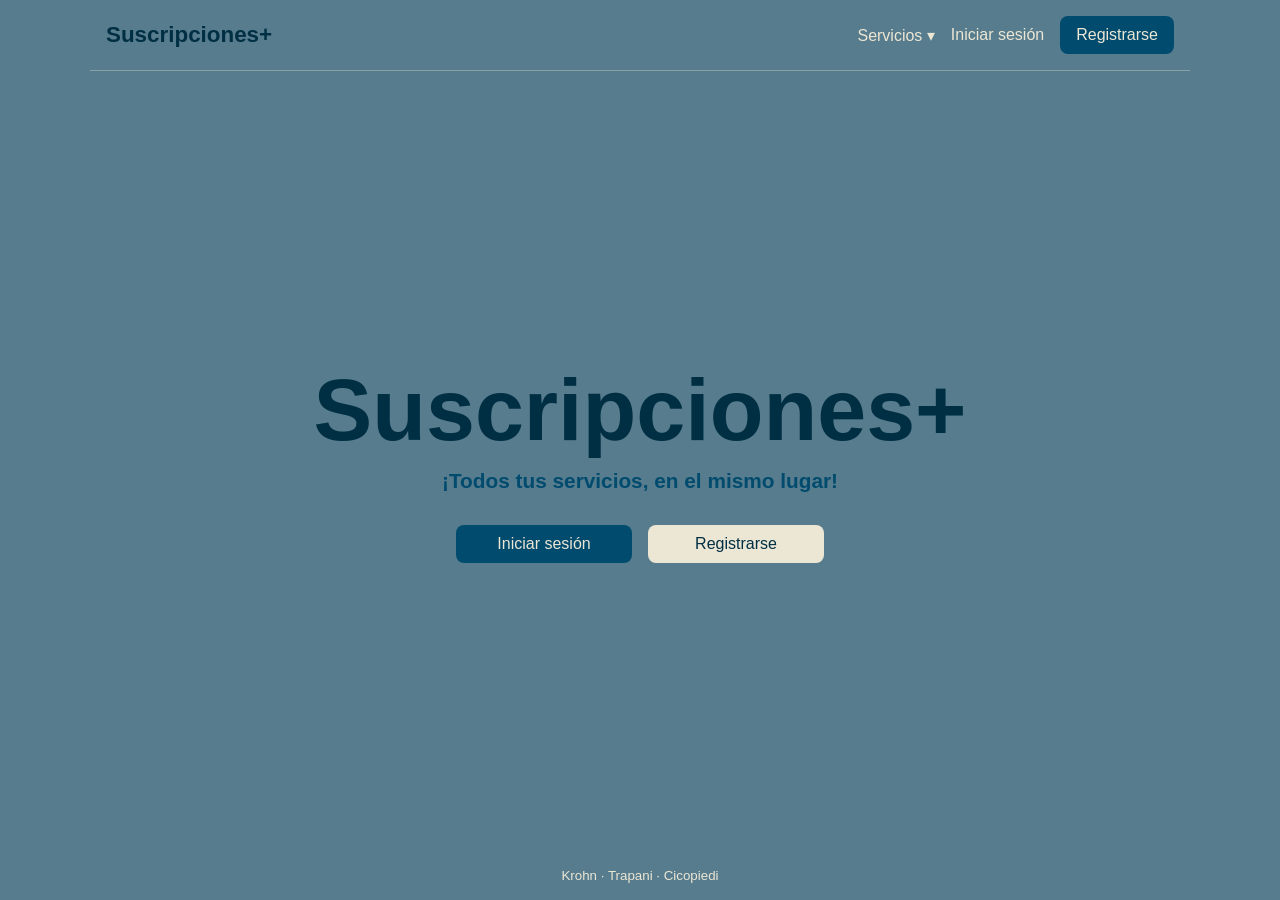
==== commit 3dfc882c: "TP4: catálogo de servicios precargado, categoría Deportes, suscripciones siempre activas y credencia" ====
--- a/static/index.html
+++ b/static/index.html
@@ -34,7 +34,6 @@
   </main>
 
   <footer class="pie">
-    <p id="aviso-empresas">¿Sos una empresa? <a href="registro.html?tipo=empresa">Registrá tu empresa</a> para publicar tus servicios.</p>
     <small>Krohn · Trapani · Cicopiedi</small>
   </footer>
 
--- a/static/styles.css
+++ b/static/styles.css
@@ -237,6 +237,25 @@
   display: block;
 }
 
+/* título de cada categoría dentro del menú */
+.desplegable-menu li.desplegable-categoria {
+  margin-top: 6px;
+  padding: 6px 10px 2px;
+  font-size: 0.75rem;
+  font-weight: bold;
+  text-transform: uppercase;
+  letter-spacing: 0.05em;
+  color: var(--primario);
+}
+
+.desplegable-menu li.desplegable-categoria:first-child {
+  margin-top: 0;
+}
+
+.desplegable-menu li.desplegable-categoria:hover {
+  background: transparent;
+}
+
 /* ---------- Login y registro ---------- */
 
 .tarjeta-chica {
@@ -293,12 +312,19 @@
   margin: 0;
 }
 
-/* Panel de empresas con CSS Grid: formulario y catálogo lado a lado */
-.tablero {
-  display: grid;
-  grid-template-columns: minmax(0, 2fr) minmax(0, 3fr);
-  gap: 24px;
-  align-items: start;
+.ayuda-clara {
+  color: var(--crema);
+}
+
+/* selector de estado de cada suscripción en la lista */
+.select-estado {
+  padding: 4px 8px;
+  font-size: 0.85rem;
+  flex-shrink: 0;
+}
+
+.item .select-estado {
+  margin-left: auto;
 }
 
 .panel {
@@ -473,8 +499,8 @@
 }
 
 @media (max-width: 720px) {
-  .tablero {
-    grid-template-columns: 1fr;
+  .item {
+    flex-wrap: wrap;
   }
 
   .mensaje {
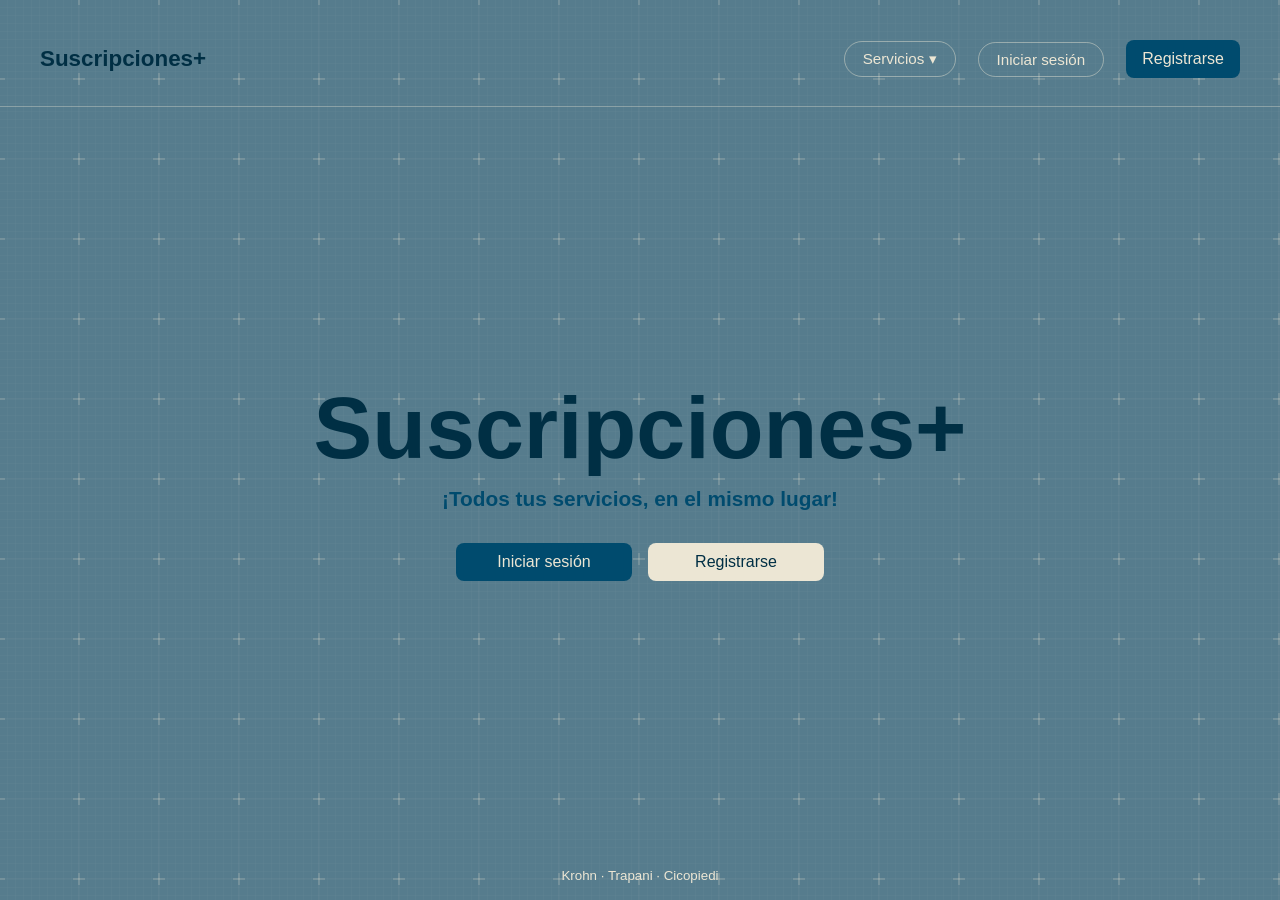
==== commit eb41b36c: "TP4: renovación automática, varias cuentas por servicio, buscador, modificar suscripciones, meses an" ====
--- a/static/index.html
+++ b/static/index.html
@@ -3,6 +3,8 @@
 <head>
   <meta charset="UTF-8">
   <meta name="viewport" content="width=device-width, initial-scale=1.0">
+  <!-- si cambia, app.js recarga las copias viejas que tenga guardadas el navegador -->
+  <meta name="version-pagina" content="2026-10-29b">
   <title>Inicio · Suscripciones+</title>
   <link rel="stylesheet" href="styles.css">
 </head>
@@ -12,10 +14,22 @@
     <!-- app.js completa el menú de servicios y cambia los links según la sesión -->
     <nav id="navegacion">
       <div class="desplegable" id="desplegable-servicios">
-        <button type="button" class="desplegable-boton" aria-haspopup="true">Servicios ▾</button>
-        <ul class="desplegable-menu" id="menu-servicios"></ul>
+        <button type="button" class="nav-item desplegable-boton" id="boton-servicios" aria-expanded="false" aria-controls="panel-servicios">Servicios ▾</button>
+        <!-- panel a pantalla completa con el catálogo (lo completa app.js) -->
+        <div class="panel-servicios" id="panel-servicios" hidden>
+          <div class="panel-servicios-contenido">
+            <div class="panel-servicios-encabezado">
+              <div>
+                <h2>Servicios disponibles</h2>
+                <p id="panel-servicios-ayuda" class="panel-servicios-ayuda"></p>
+              </div>
+              <button type="button" id="cerrar-servicios" class="panel-servicios-cerrar" aria-label="Cerrar">×</button>
+            </div>
+            <div id="menu-servicios" class="panel-servicios-grilla"></div>
+          </div>
+        </div>
       </div>
-      <a href="login.html">Iniciar sesión</a>
+      <a href="login.html" class="nav-item">Iniciar sesión</a>
       <a href="registro.html" class="boton">Registrarse</a>
     </nav>
   </header>
--- a/static/styles.css
+++ b/static/styles.css
@@ -17,6 +17,11 @@
   box-sizing: border-box;
 }
 
+/* que "hidden" oculte siempre, aunque la clase defina un display */
+[hidden] {
+  display: none !important;
+}
+
 body {
   margin: 0;
   min-height: 100vh;
@@ -44,10 +49,10 @@
   flex-wrap: wrap;
   justify-content: space-between;
   align-items: center;
-  gap: 12px;
-  max-width: 1100px;
-  margin: 0 auto;
-  padding: 16px;
+  gap: 16px 32px;
+  /* la barra va de margen a margen de la pantalla */
+  margin: 0;
+  padding: 40px 40px 28px;
   border-bottom: 1px solid rgba(236, 230, 212, 0.35);
 }
 
@@ -63,7 +68,7 @@
   display: flex;
   flex-wrap: wrap;
   align-items: center;
-  gap: 16px;
+  gap: 12px 22px;
 }
 
 #navegacion a {
@@ -71,13 +76,69 @@
   text-decoration: none;
 }
 
-#navegacion a:hover {
+/* cada opción de la barra es una "pastilla" */
+.nav-item,
+#navegacion a.nav-item {
+  padding: 8px 18px;
+  border: 1px solid rgba(236, 230, 212, 0.45);
+  border-radius: 999px;
+  background: transparent;
+  color: var(--crema);
+  font-size: 0.95rem;
+  font-family: inherit;
+  transition: background 0.15s;
+}
+
+.nav-item:hover,
+#navegacion a.nav-item:hover {
+  background: rgba(236, 230, 212, 0.18);
+}
+
+/* con sesión: las opciones tienen fondo propio y la página actual se resalta */
+#navegacion.con-sesion .nav-item {
+  background: rgba(0, 47, 68, 0.35);
+  border-color: transparent;
+}
+
+#navegacion.con-sesion .nav-item:hover {
+  background: rgba(0, 47, 68, 0.6);
+}
+
+#navegacion.con-sesion a.nav-item.activo {
+  background: var(--crema);
+  color: var(--primario-oscuro);
+  font-weight: bold;
+}
+
+/* línea que separa las opciones del usuario */
+.nav-separador {
+  width: 1px;
+  height: 32px;
+  margin: 0 6px;
+  background: rgba(236, 230, 212, 0.45);
+}
+
+/* el usuario: inicial en un círculo + saludo */
+#navegacion a.usuario-chip {
+  display: inline-flex;
+  align-items: center;
+  gap: 8px;
+  color: var(--crema);
+  font-weight: bold;
+}
+
+#navegacion a.usuario-chip:hover {
   text-decoration: underline;
 }
 
-.saludo {
-  color: var(--crema);
-  font-weight: bold;
+.usuario-inicial {
+  display: inline-grid;
+  place-items: center;
+  width: 30px;
+  height: 30px;
+  border-radius: 50%;
+  background: var(--crema);
+  color: var(--primario-oscuro);
 }
 
 .boton-salir {
@@ -119,12 +180,17 @@
   background: var(--campo);
 }
 
+/* el contenido ocupa el espacio entre la barra y el pie y queda centrado
+   en vertical; si es más alto que la pantalla, empieza arriba como siempre */
 .contenido {
   flex: 1;
   width: 100%;
-  max-width: 1100px;
-  margin: 24px auto;
-  padding: 0 16px;
+  max-width: 1280px;
+  margin: 48px auto;
+  padding: 0 40px;
+  display: flex;
+  flex-direction: column;
+  justify-content: center;
 }
 
 .contenido > h1,
@@ -134,6 +200,14 @@
 }
 
 /* ---------- Portada (home): centrada en la pantalla ---------- */
+
+/* textura de grilla en todas las pantallas: líneas finas cada 8px, una
+   grilla más marcada cada 80px y una cruz en cada cruce, en el tono crema y
+   con poca opacidad para que se mezcle con el azul de fondo */
+body {
+  background-image: url("data:image/svg+xml,<svg xmlns='http://www.w3.org/2000/svg' width='80' height='80'><defs><pattern id='g' width='8' height='8' patternUnits='userSpaceOnUse'><path d='M8 0H0V8' fill='none' stroke='%23ece6d4' stroke-opacity='0.05' stroke-width='1'/></pattern></defs><rect width='80' height='80' fill='url(%23g)'/><path d='M80 0V80M0 80H80' fill='none' stroke='%23ece6d4' stroke-opacity='0.08' stroke-width='1'/><path d='M80 74V86M74 80H86M0 74V86M-6 80H6M80 -6V6M74 0H86M0 -6V6M-6 0H6' stroke='%23ece6d4' stroke-opacity='0.35' stroke-width='1'/></svg>");
+  background-position: -1px -1px;
+}
 
 body[data-pagina="inicio"] .contenido {
   display: flex;
@@ -178,82 +252,185 @@
   color: var(--crema);
 }
 
-/* ---------- Menú desplegable de servicios (barra superior) ---------- */
-
-.desplegable {
-  position: relative;
-}
-
-.desplegable-boton {
-  padding: 6px 0;
+/* ---------- Panel de servicios (ocupa toda la pantalla debajo de la barra) ---------- */
+
+.desplegable-boton[aria-expanded="true"] {
+  background: var(--crema);
+  color: var(--primario-oscuro);
+}
+
+#navegacion.con-sesion .desplegable-boton[aria-expanded="true"] {
+  background: var(--crema);
+}
+
+.panel-servicios {
+  position: fixed;
+  top: var(--alto-barra, 70px);
+  right: 0;
+  bottom: 0;
+  left: 0;
+  z-index: 20;
+  overflow-y: auto;
+  padding: 24px 16px;
+  background: rgba(0, 47, 68, 0.55);
+  backdrop-filter: blur(6px);
+  -webkit-backdrop-filter: blur(6px);
+  animation: aparecer 0.15s ease-out;
+}
+
+.panel-servicios-contenido {
+  max-width: 1280px;
+  min-height: 100%;
+  margin: 0 auto;
+  padding: 24px;
+  border-radius: 16px;
+  background: var(--tarjeta);
+  color: var(--texto);
+  box-shadow: 0 20px 50px rgba(0, 47, 68, 0.45);
+}
+
+.panel-servicios-encabezado {
+  display: flex;
+  justify-content: space-between;
+  align-items: flex-start;
+  gap: 16px;
+  margin-bottom: 16px;
+}
+
+.panel-servicios-encabezado h2 {
+  margin: 0 0 4px;
+  color: var(--primario-oscuro);
+}
+
+.panel-servicios-ayuda {
+  margin: 0;
+  color: var(--suave);
+}
+
+#navegacion .panel-servicios-ayuda a {
+  color: var(--primario);
+  font-weight: bold;
+  text-decoration: underline;
+}
+
+.panel-servicios-cerrar {
+  width: 36px;
+  height: 36px;
+  padding: 0;
+  flex-shrink: 0;
+  border-radius: 50%;
   background: transparent;
-  color: var(--crema);
-  font-family: inherit;
-}
-
-.desplegable-boton:hover {
-  background: transparent;
-  text-decoration: underline;
-}
-
-/* se muestra al pasar el cursor (o al enfocarlo con el teclado o un toque) */
-.desplegable-menu {
-  display: none;
-  position: absolute;
-  top: 100%;
-  left: 0;
-  z-index: 10;
-  min-width: 16rem;
-  max-height: 60vh;
-  overflow-y: auto;
-  margin: 0;
-  padding: 8px;
-  list-style: none;
-  background: var(--tarjeta);
-  border-radius: 12px;
-  box-shadow: 0 8px 20px rgba(0, 47, 68, 0.35);
-}
-
-.desplegable:hover .desplegable-menu,
-.desplegable:focus-within .desplegable-menu {
-  display: block;
-}
-
-.desplegable-menu li {
-  display: flex;
-  justify-content: space-between;
+  color: var(--primario);
+  font-size: 1.6rem;
+  line-height: 1;
+}
+
+.panel-servicios-cerrar:hover {
+  background: var(--campo);
+}
+
+/* una columna por categoría */
+.panel-servicios-grilla {
+  display: grid;
+  grid-template-columns: repeat(auto-fill, minmax(12rem, 1fr));
+  gap: 20px;
+}
+
+.panel-categoria h3 {
+  display: flex;
   align-items: center;
-  gap: 12px;
-  padding: 8px 10px;
-  border-radius: 8px;
-  color: var(--texto);
-}
-
-.desplegable-menu li:hover {
-  background: var(--campo);
-}
-
-.desplegable-menu li.vacio {
-  display: block;
-}
-
-/* título de cada categoría dentro del menú */
-.desplegable-menu li.desplegable-categoria {
-  margin-top: 6px;
-  padding: 6px 10px 2px;
-  font-size: 0.75rem;
-  font-weight: bold;
+  gap: 10px;
+  margin: 0 0 8px;
+  padding-bottom: 6px;
+  border-bottom: 2px solid var(--fondo);
+  font-size: 0.85rem;
   text-transform: uppercase;
   letter-spacing: 0.05em;
   color: var(--primario);
 }
 
-.desplegable-menu li.desplegable-categoria:first-child {
-  margin-top: 0;
-}
-
-.desplegable-menu li.desplegable-categoria:hover {
-  background: transparent;
+/* logo de cada categoría al lado del título */
+.icono-categoria {
+  display: inline-grid;
+  place-items: center;
+  width: 32px;
+  height: 32px;
+  flex-shrink: 0;
+  border-radius: 9px;
+  background: var(--primario);
+  color: var(--crema);
+}
+
+.icono-categoria svg {
+  width: 19px;
+  height: 19px;
+}
+
+/* en la lista de suscripciones el logo es un poco más grande */
+.item .icono-categoria {
+  width: 40px;
+  height: 40px;
+  border-radius: 10px;
+}
+
+.item .icono-categoria svg {
+  width: 22px;
+  height: 22px;
+}
+
+/* las suscripciones de solo lectura llevan el logo más apagado */
+.item-solo-lectura .icono-categoria {
+  background: var(--suave);
+}
+
+/* que el texto de la suscripción ocupe el espacio libre junto al logo */
+.item .item-info {
+  flex: 1;
+}
+
+.panel-categoria ul {
+  margin: 0;
+  padding: 0;
+  list-style: none;
+}
+
+.panel-servicio {
+  display: block;
+  padding: 6px 8px;
+  border-radius: 8px;
+  color: var(--texto);
+}
+
+/* con sesión, cada servicio es un link para suscribirse */
+#navegacion a.panel-servicio {
+  color: var(--texto);
+}
+
+#navegacion a.panel-servicio:hover,
+#navegacion a.panel-servicio:focus-visible {
+  background: var(--primario);
+  color: var(--crema);
+}
+
+#navegacion a.panel-servicio:hover::after {
+  content: " · Suscribirme →";
+  font-size: 0.8rem;
+}
+
+#navegacion .modo-elegir a.panel-servicio:hover::after {
+  content: " · Elegir";
+}
+
+/* el servicio que ya estaba elegido en el formulario */
+#navegacion a.panel-servicio.elegido {
+  background: var(--fondo);
+  color: var(--crema);
+  font-weight: bold;
+}
+
+/* el selector de servicio abre el panel a pantalla completa */
+.select-con-panel {
+  cursor: pointer;
 }
 
 /* ---------- Login y registro ---------- */
@@ -270,11 +447,17 @@
 /* ---------- Cuenta del consumidor ---------- */
 
 .bienvenida {
-  margin-bottom: 24px;
+  margin-bottom: 32px;
 }
 
 .bienvenida h1 {
-  margin-bottom: 8px;
+  margin: 0 0 12px;
+  font-size: clamp(2.4rem, 5vw, 3.6rem);
+}
+
+/* "En octubre de 2026 vencen ... · $ ..." */
+.bienvenida .lema {
+  font-size: clamp(1.3rem, 2.6vw, 1.9rem);
 }
 
 .opciones {
@@ -312,8 +495,367 @@
   margin: 0;
 }
 
-.ayuda-clara {
-  color: var(--crema);
+/* ---------- Vencimientos del mes: lista + calendario al costado ---------- */
+
+.titulo-con-accion .lema {
+  margin-top: 4px;
+}
+
+.vencimientos {
+  display: grid;
+  grid-template-columns: minmax(0, 1fr) 20rem;
+  gap: 24px;
+  align-items: start;
+}
+
+.navegacion-meses {
+  display: flex;
+  flex-wrap: wrap;
+  justify-content: space-between;
+  gap: 12px;
+  margin-top: 20px;
+  padding-top: 16px;
+  border-top: 1px solid var(--borde);
+}
+
+.navegacion-meses a {
+  color: var(--primario);
+  font-weight: bold;
+}
+
+/* el link al mes siguiente queda a la derecha aunque sea el único */
+#mes-siguiente {
+  margin-left: auto;
+}
+
+.calendario h2 {
+  margin: 0 0 12px;
+  font-size: 1.1rem;
+}
+
+/* "octubre de 2026" → "Octubre de 2026" */
+.calendario h2::first-letter {
+  text-transform: uppercase;
+}
+
+.calendario-grilla {
+  display: grid;
+  grid-template-columns: repeat(7, 1fr);
+  gap: 4px;
+}
+
+.cal-semana {
+  text-align: center;
+  font-size: 0.75rem;
+  font-weight: bold;
+  color: var(--suave);
+}
+
+.cal-dia {
+  position: relative;
+  aspect-ratio: 1;
+  display: flex;
+  flex-direction: column;
+  align-items: center;
+  justify-content: center;
+  border-radius: 8px;
+  font-size: 0.9rem;
+  background: var(--campo);
+}
+
+.cal-hoy {
+  outline: 2px solid var(--primario);
+  font-weight: bold;
+}
+
+.cal-con-vencimiento {
+  background: var(--primario);
+  color: var(--crema);
+  font-weight: bold;
+  cursor: default;
+}
+
+/* pin que marca el día de vencimiento */
+.cal-pin {
+  width: 6px;
+  height: 6px;
+  margin-top: 2px;
+  border-radius: 50%;
+  background: #f2b84b;
+}
+
+/* cartel con los servicios que vencen ese día */
+.cal-cartel {
+  display: none;
+  position: absolute;
+  bottom: calc(100% + 6px);
+  left: 50%;
+  transform: translateX(-50%);
+  z-index: 5;
+  min-width: 11rem;
+  padding: 8px 10px;
+  flex-direction: column;
+  gap: 2px;
+  border-radius: 8px;
+  background: var(--primario-oscuro);
+  color: var(--crema);
+  font-size: 0.8rem;
+  font-weight: normal;
+  text-align: left;
+  white-space: nowrap;
+  box-shadow: 0 6px 16px rgba(0, 0, 0, 0.3);
+}
+
+.cal-izquierda .cal-cartel {
+  left: 0;
+  transform: none;
+}
+
+.cal-derecha .cal-cartel {
+  left: auto;
+  right: 0;
+  transform: none;
+}
+
+.cal-con-vencimiento:hover .cal-cartel,
+.cal-con-vencimiento:focus .cal-cartel {
+  display: flex;
+}
+
+.calendario-ayuda {
+  margin: 12px 0 0;
+  font-size: 0.8rem;
+  color: var(--suave);
+}
+
+/* ---------- Detalle de una suscripción (modal) ---------- */
+
+.item-abrible {
+  cursor: pointer;
+  transition: background 0.15s, transform 0.15s;
+}
+
+.item-abrible:hover,
+.item-abrible:focus-visible {
+  background: var(--campo);
+  transform: translateY(-1px);
+}
+
+.item-abrible .item-detalle {
+  font-style: italic;
+}
+
+.detalle {
+  width: min(28rem, calc(100% - 32px));
+  padding: 0;
+  border: none;
+  border-radius: 16px;
+  background: var(--tarjeta);
+  color: var(--texto);
+  box-shadow: 0 20px 50px rgba(0, 47, 68, 0.45);
+}
+
+/* efecto "zoom" al abrirse */
+.detalle[open] {
+  animation: zoom-detalle 0.2s ease-out;
+}
+
+/* fondo desenfocado detrás del modal */
+.detalle::backdrop {
+  background: rgba(0, 47, 68, 0.35);
+  backdrop-filter: blur(6px);
+  -webkit-backdrop-filter: blur(6px);
+  animation: aparecer 0.2s ease-out;
+}
+
+@keyframes zoom-detalle {
+  from {
+    opacity: 0;
+    transform: scale(0.85);
+  }
+  to {
+    opacity: 1;
+    transform: scale(1);
+  }
+}
+
+@keyframes aparecer {
+  from {
+    opacity: 0;
+  }
+}
+
+.detalle-contenido {
+  position: relative;
+  padding: 24px;
+}
+
+.detalle-contenido h2 {
+  margin: 8px 0 4px;
+  color: var(--primario-oscuro);
+}
+
+.detalle-cerrar {
+  position: absolute;
+  top: 12px;
+  right: 12px;
+  width: 32px;
+  height: 32px;
+  padding: 0;
+  border-radius: 50%;
+  background: transparent;
+  color: var(--primario);
+  font-size: 1.5rem;
+  line-height: 1;
+}
+
+.detalle-cerrar:hover {
+  background: var(--campo);
+}
+
+.detalle-monto {
+  margin: 0 0 16px;
+  font-size: 1.2rem;
+  font-weight: bold;
+  color: var(--primario);
+}
+
+/* datos en dos columnas: nombre del dato y valor */
+.detalle-datos {
+  display: grid;
+  grid-template-columns: auto 1fr;
+  gap: 10px 16px;
+  margin: 0;
+  padding-top: 16px;
+  border-top: 1px solid var(--borde);
+}
+
+.detalle-datos dt {
+  font-weight: bold;
+  color: var(--suave);
+}
+
+.detalle-datos dd {
+  margin: 0;
+  display: flex;
+  flex-wrap: wrap;
+  align-items: center;
+  gap: 8px;
+  overflow-wrap: anywhere;
+}
+
+.revelada {
+  font-family: monospace;
+  font-size: 1rem;
+}
+
+.boton-chico {
+  padding: 4px 10px;
+  font-size: 0.85rem;
+}
+
+.boton-secundario {
+  background: transparent;
+  border: 1px solid var(--primario);
+  color: var(--primario);
+}
+
+.boton-secundario:hover {
+  background: var(--campo);
+}
+
+.confirmar {
+  margin-top: 16px;
+  padding-top: 16px;
+  border-top: 1px solid var(--borde);
+}
+
+.acciones-confirmar {
+  display: flex;
+  justify-content: flex-end;
+  gap: 8px;
+}
+
+.detalle-error {
+  margin: 0;
+  color: var(--peligro);
+  font-weight: bold;
+}
+
+.detalle-error::first-letter {
+  text-transform: uppercase;
+}
+
+.buscador {
+  margin-top: 16px;
+}
+
+.buscador input {
+  width: 100%;
+}
+
+.aviso-lectura {
+  margin: 0 0 12px;
+  padding: 8px 12px;
+  border-radius: 8px;
+  background: var(--campo);
+  border-left: 4px solid var(--suave);
+  color: var(--suave);
+  font-size: 0.9rem;
+}
+
+/* estado fijo de una suscripción que ya no se puede modificar */
+.estado-fijo {
+  margin-left: auto;
+  padding: 4px 10px;
+  border-radius: 999px;
+  background: var(--campo);
+  color: var(--suave);
+  font-size: 0.8rem;
+  flex-shrink: 0;
+}
+
+.item-solo-lectura .item-info strong {
+  color: var(--suave);
+}
+
+.detalle-monto-fila {
+  display: flex;
+  flex-wrap: wrap;
+  align-items: center;
+  gap: 12px;
+  margin-bottom: 16px;
+}
+
+.detalle-monto-fila .detalle-monto {
+  margin: 0;
+}
+
+.editar-suscripcion {
+  margin-bottom: 16px;
+}
+
+.detalle-contenido .aviso-lectura {
+  margin-bottom: 16px;
+}
+
+/* botón para modificar la suscripción desde la lista */
+.btn-modificar {
+  padding: 6px 10px;
+  font-size: 0.85rem;
+  flex-shrink: 0;
+  background: transparent;
+  border: 1px solid var(--primario);
+  color: var(--primario);
+}
+
+.btn-modificar:hover {
+  background: var(--primario);
+  color: var(--crema);
+}
+
+.item .btn-modificar {
+  margin-left: auto;
 }
 
 /* selector de estado de cada suscripción en la lista */
@@ -323,7 +865,7 @@
   flex-shrink: 0;
 }
 
-.item .select-estado {
+.item .estado-fijo {
   margin-left: auto;
 }
 
@@ -465,12 +1007,13 @@
 }
 
 .mensaje {
-  width: 100%;
-  max-width: 1100px;
+  width: calc(100% - 80px);
+  max-width: 1200px;
   margin: 16px auto 0;
   padding: 12px 16px;
   border-radius: 8px;
-  color: var(--crema);
+  background: #111;
+  color: #fff;
   font-weight: bold;
 }
 
@@ -479,12 +1022,10 @@
   text-transform: uppercase;
 }
 
-.mensaje.ok {
-  background: var(--exito);
-}
-
+/* los avisos (de éxito o de error) van en negro; el error se distingue
+   con una marca roja a la izquierda */
 .mensaje.error {
-  background: var(--peligro);
+  border-left: 6px solid var(--peligro);
 }
 
 .pie {
@@ -498,9 +1039,55 @@
   font-weight: bold;
 }
 
+@media (max-width: 860px) {
+  .vencimientos {
+    grid-template-columns: 1fr;
+  }
+}
+
 @media (max-width: 720px) {
+  .barra {
+    padding: 28px 16px 20px;
+  }
+
+  .contenido {
+    padding: 0 16px;
+  }
+
+  /* en pantallas angostas las opciones ya quedan en filas separadas */
+  .nav-separador {
+    display: none;
+  }
+
   .item {
     flex-wrap: wrap;
+  }
+
+  /* en celular: los datos arriba y los controles ordenados en una grilla
+     (monto y estado lado a lado, eliminar debajo a todo el ancho) */
+  .item-abrible:not(.item-solo-lectura) {
+    display: grid;
+    grid-template-columns: auto 1fr 1fr;
+    gap: 8px;
+    align-items: center;
+  }
+
+  /* fila 1: logo y datos; fila 2: modificar y estado; fila 3: eliminar */
+  .item-abrible .item-info {
+    grid-column: 2 / -1;
+  }
+
+  .item-abrible .btn-modificar {
+    grid-column: 1 / 3;
+  }
+
+  .item-abrible .btn-eliminar {
+    grid-column: 1 / -1;
+  }
+
+  .item .btn-modificar,
+  .item .estado-fijo {
+    margin-left: 0;
   }
 
   .mensaje {
